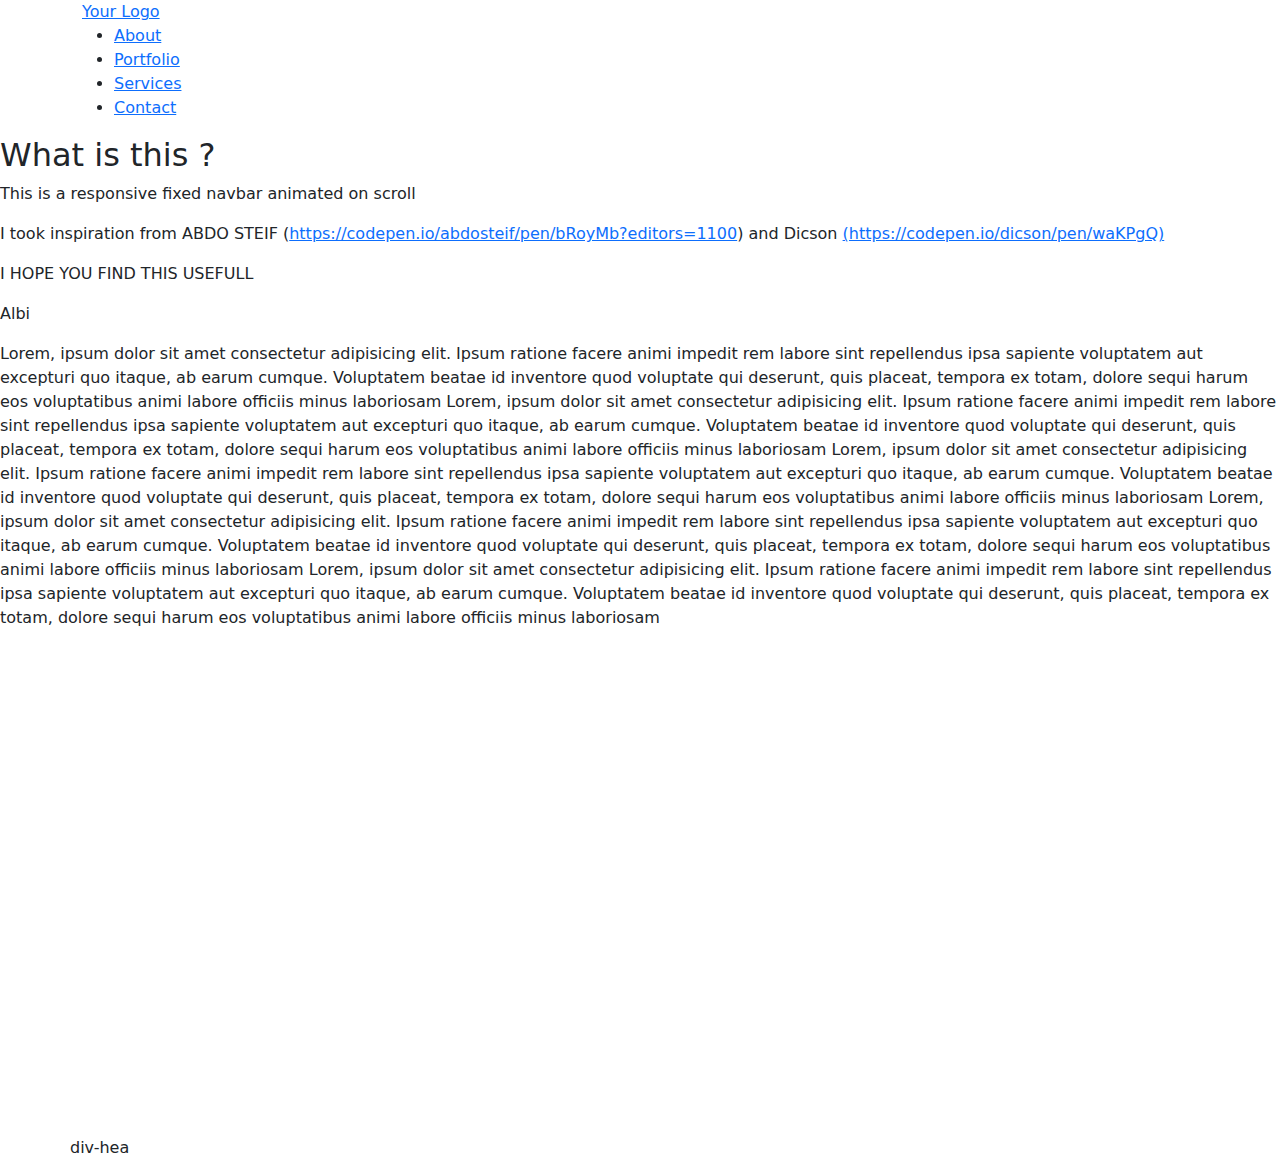
==== index.html @ fa87b795 "v0.1" ====
<!DOCTYPE html>
<html lang="pt-br">
  <head>
    <meta charset="UTF-8" />
    <meta http-equiv="X-UA-Compatible" content="IE=edge" />
    <meta name="viewport" content="width=device-width, initial-scale=1.0" />
    <link rel="stylesheet" href="assets/css/style.css" />
    <link
      rel="stylesheet"
      href="https://cdn.jsdelivr.net/npm/bootstrap@5.1.3/dist/css/bootstrap.min.css"
    />
    <title>LC Consultoria</title>
  </head>
  <body>
    <nav class="nav">
      <div class="container">
        <div class="logo">
          <a href="#">Your Logo</a>
        </div>
        <div id="mainListDiv" class="main_list">
          <ul class="navlinks">
            <li><a href="#">About</a></li>
            <li><a href="#">Portfolio</a></li>
            <li><a href="#">Services</a></li>
            <li><a href="#">Contact</a></li>
          </ul>
        </div>
        <span class="navTrigger">
          <i></i>
          <i></i>
          <i></i>
        </span>
      </div>
    </nav>

    <section class="home"></section>
    <div style="height: 1000px">
      <!-- just to make scrolling effect possible -->
      <h2 class="myH2">What is this ?</h2>
      <p class="myP">This is a responsive fixed navbar animated on scroll</p>
      <p class="myP">
        I took inspiration from ABDO STEIF (<a
          href="https://codepen.io/abdosteif/pen/bRoyMb?editors=1100"
          >https://codepen.io/abdosteif/pen/bRoyMb?editors=1100</a
        >) and Dicson
        <a href="https://codepen.io/dicson/pen/waKPgQ"
          >(https://codepen.io/dicson/pen/waKPgQ)</a
        >
      </p>
      <p class="myP">I HOPE YOU FIND THIS USEFULL</p>
      <p class="myP">Albi</p>
      <p class="myP">
        Lorem, ipsum dolor sit amet consectetur adipisicing elit. Ipsum ratione
        facere animi impedit rem labore sint repellendus ipsa sapiente
        voluptatem aut excepturi quo itaque, ab earum cumque. Voluptatem beatae
        id inventore quod voluptate qui deserunt, quis placeat, tempora ex
        totam, dolore sequi harum eos voluptatibus animi labore officiis minus
        laboriosam Lorem, ipsum dolor sit amet consectetur adipisicing elit.
        Ipsum ratione facere animi impedit rem labore sint repellendus ipsa
        sapiente voluptatem aut excepturi quo itaque, ab earum cumque.
        Voluptatem beatae id inventore quod voluptate qui deserunt, quis
        placeat, tempora ex totam, dolore sequi harum eos voluptatibus animi
        labore officiis minus laboriosam Lorem, ipsum dolor sit amet consectetur
        adipisicing elit. Ipsum ratione facere animi impedit rem labore sint
        repellendus ipsa sapiente voluptatem aut excepturi quo itaque, ab earum
        cumque. Voluptatem beatae id inventore quod voluptate qui deserunt, quis
        placeat, tempora ex totam, dolore sequi harum eos voluptatibus animi
        labore officiis minus laboriosam Lorem, ipsum dolor sit amet consectetur
        adipisicing elit. Ipsum ratione facere animi impedit rem labore sint
        repellendus ipsa sapiente voluptatem aut excepturi quo itaque, ab earum
        cumque. Voluptatem beatae id inventore quod voluptate qui deserunt, quis
        placeat, tempora ex totam, dolore sequi harum eos voluptatibus animi
        labore officiis minus laboriosam Lorem, ipsum dolor sit amet consectetur
        adipisicing elit. Ipsum ratione facere animi impedit rem labore sint
        repellendus ipsa sapiente voluptatem aut excepturi quo itaque, ab earum
        cumque. Voluptatem beatae id inventore quod voluptate qui deserunt, quis
        placeat, tempora ex totam, dolore sequi harum eos voluptatibus animi
        labore officiis minus laboriosam
      </p>
    </div>

    <section>
      <div class="container">
        <div class="row">div-hea</div>
      </div>
    </section>

    <!-- Jquery needed -->
    <script src="https://ajax.googleapis.com/ajax/libs/jquery/3.1.1/jquery.min.js"></script>
    <script
      src="https://cdnjs.cloudflare.com/ajax/libs/jquery/3.6.0/jquery.min.js"
      integrity="sha512-894YE6QWD5I59HgZOGReFYm4dnWc1Qt5NtvYSaNcOP+u1T9qYdvdihz0PPSiiqn/+/3e7Jo4EaG7TubfWGUrMQ=="
      crossorigin="anonymous"
      referrerpolicy="no-referrer"
    ></script>
    <script src="js/scripts.js"></script>

    <!-- Function used to shrink nav bar removing paddings and adding black background -->
    <script>
      $(window).scroll(function () {
        if ($(document).scrollTop() > 50) {
          $(".nav").addClass("affix");
          console.log("OK");
        } else {
          $(".nav").removeClass("affix");
        }
      });
    </script>
  </body>
  <script src="https://cdn.jsdelivr.net/npm/bootstrap@5.1.3/dist/js/bootstrap.min.js"></script>
</html>
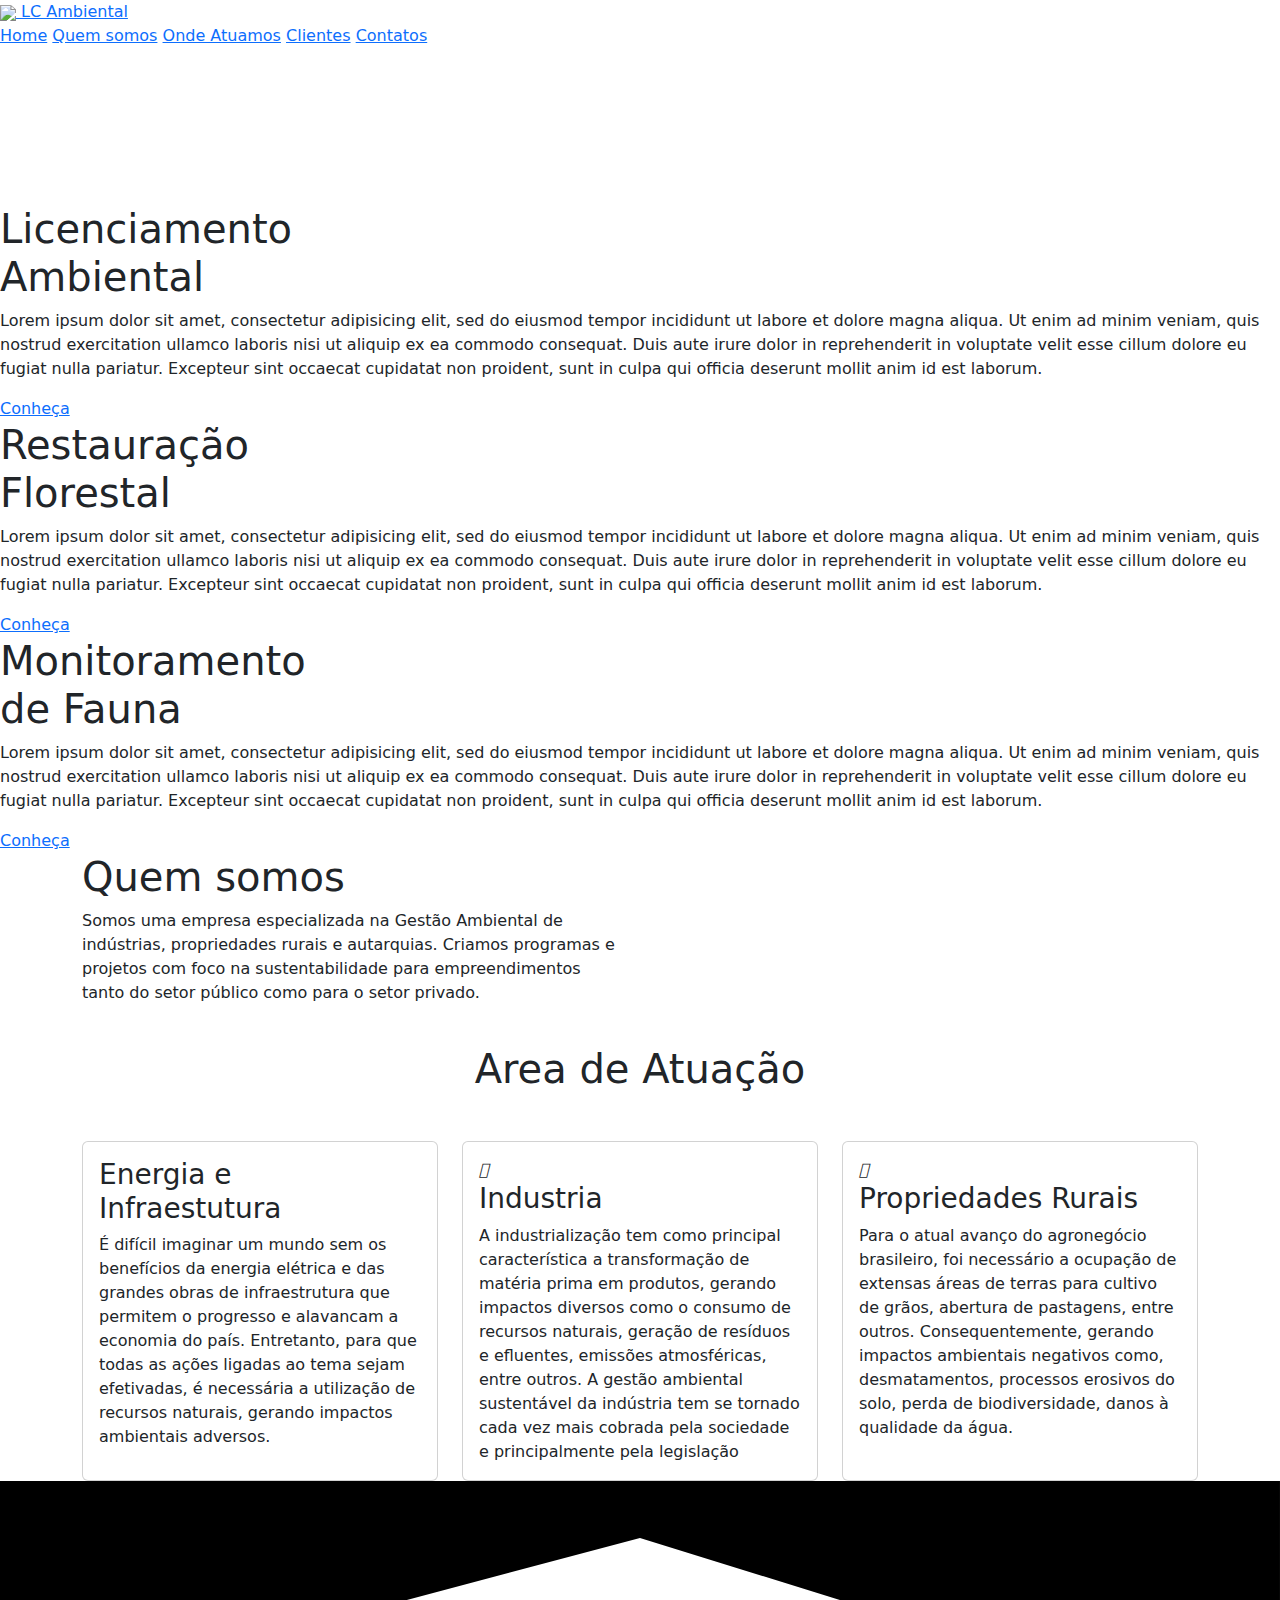
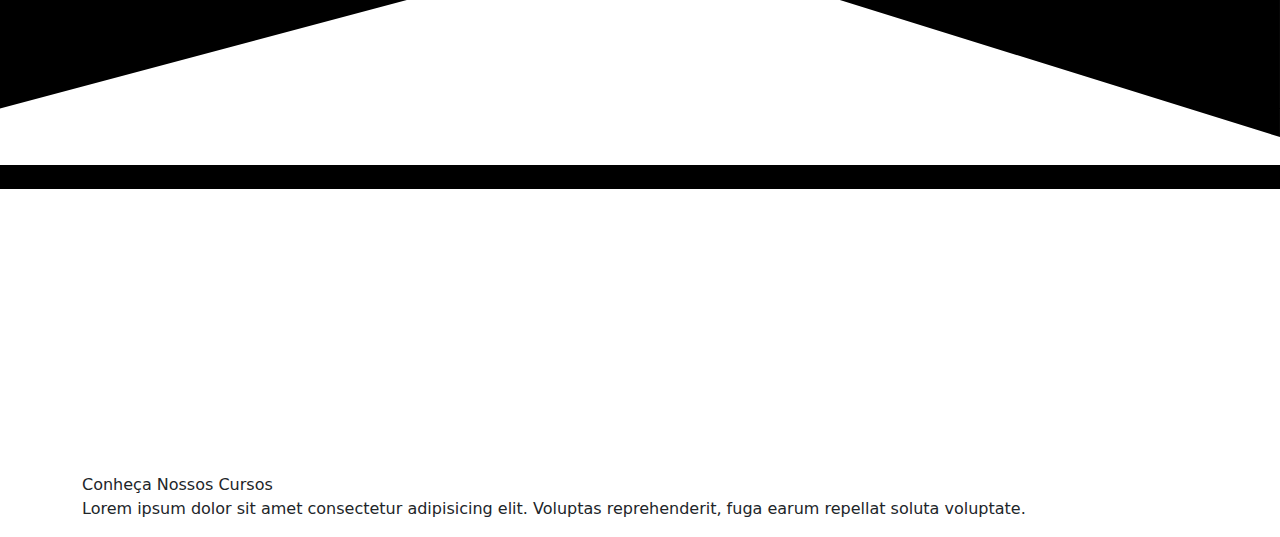
==== commit 0dbac0f7: "COMMIT FIX" ====
--- a/index.html
+++ b/index.html
@@ -1,91 +1,240 @@
 <!DOCTYPE html>
-<html lang="pt-br">
+<html lang="en" dir="ltr">
   <head>
-    <meta charset="UTF-8" />
-    <meta http-equiv="X-UA-Compatible" content="IE=edge" />
+    <meta charset="utf-8" />
     <meta name="viewport" content="width=device-width, initial-scale=1.0" />
-    <link rel="stylesheet" href="assets/css/style.css" />
+    <title>LC Ambiental</title>
+    <link rel="stylesheet" href="style.css" />
+    <link rel="icon" href="assets/img/logo.png" />
+    <link
+      rel="stylesheet"
+      href="https://cdnjs.cloudflare.com/ajax/libs/font-awesome/5.14.0/css/all.min.css"
+    />
     <link
       rel="stylesheet"
       href="https://cdn.jsdelivr.net/npm/bootstrap@5.1.3/dist/css/bootstrap.min.css"
     />
-    <title>LC Consultoria</title>
+    <link
+      rel="stylesheet"
+      href="https://cdnjs.cloudflare.com/ajax/libs/font-awesome/6.1.1/css/all.min.css"
+      integrity="sha512-KfkfwYDsLkIlwQp6LFnl8zNdLGxu9YAA1QvwINks4PhcElQSvqcyVLLD9aMhXd13uQjoXtEKNosOWaZqXgel0g=="
+      crossorigin="anonymous"
+      referrerpolicy="no-referrer"
+    />
   </head>
   <body>
-    <nav class="nav">
-      <div class="container">
-        <div class="logo">
-          <a href="#">Your Logo</a>
-        </div>
-        <div id="mainListDiv" class="main_list">
-          <ul class="navlinks">
-            <li><a href="#">About</a></li>
-            <li><a href="#">Portfolio</a></li>
-            <li><a href="#">Services</a></li>
-            <li><a href="#">Contact</a></li>
-          </ul>
-        </div>
-        <span class="navTrigger">
-          <i></i>
-          <i></i>
-          <i></i>
-        </span>
-      </div>
-    </nav>
-
-    <section class="home"></section>
-    <div style="height: 1000px">
-      <!-- just to make scrolling effect possible -->
-      <h2 class="myH2">What is this ?</h2>
-      <p class="myP">This is a responsive fixed navbar animated on scroll</p>
-      <p class="myP">
-        I took inspiration from ABDO STEIF (<a
-          href="https://codepen.io/abdosteif/pen/bRoyMb?editors=1100"
-          >https://codepen.io/abdosteif/pen/bRoyMb?editors=1100</a
-        >) and Dicson
-        <a href="https://codepen.io/dicson/pen/waKPgQ"
-          >(https://codepen.io/dicson/pen/waKPgQ)</a
+    <header>
+      <nav>
+        <a href="#" class="brand"
+          ><img
+            src="assets/img/logo2.png"
+            class="img-fluid"
+            style="width: 60px; height: auto"
+          />
+          LC Ambiental</a
         >
-      </p>
-      <p class="myP">I HOPE YOU FIND THIS USEFULL</p>
-      <p class="myP">Albi</p>
-      <p class="myP">
-        Lorem, ipsum dolor sit amet consectetur adipisicing elit. Ipsum ratione
-        facere animi impedit rem labore sint repellendus ipsa sapiente
-        voluptatem aut excepturi quo itaque, ab earum cumque. Voluptatem beatae
-        id inventore quod voluptate qui deserunt, quis placeat, tempora ex
-        totam, dolore sequi harum eos voluptatibus animi labore officiis minus
-        laboriosam Lorem, ipsum dolor sit amet consectetur adipisicing elit.
-        Ipsum ratione facere animi impedit rem labore sint repellendus ipsa
-        sapiente voluptatem aut excepturi quo itaque, ab earum cumque.
-        Voluptatem beatae id inventore quod voluptate qui deserunt, quis
-        placeat, tempora ex totam, dolore sequi harum eos voluptatibus animi
-        labore officiis minus laboriosam Lorem, ipsum dolor sit amet consectetur
-        adipisicing elit. Ipsum ratione facere animi impedit rem labore sint
-        repellendus ipsa sapiente voluptatem aut excepturi quo itaque, ab earum
-        cumque. Voluptatem beatae id inventore quod voluptate qui deserunt, quis
-        placeat, tempora ex totam, dolore sequi harum eos voluptatibus animi
-        labore officiis minus laboriosam Lorem, ipsum dolor sit amet consectetur
-        adipisicing elit. Ipsum ratione facere animi impedit rem labore sint
-        repellendus ipsa sapiente voluptatem aut excepturi quo itaque, ab earum
-        cumque. Voluptatem beatae id inventore quod voluptate qui deserunt, quis
-        placeat, tempora ex totam, dolore sequi harum eos voluptatibus animi
-        labore officiis minus laboriosam Lorem, ipsum dolor sit amet consectetur
-        adipisicing elit. Ipsum ratione facere animi impedit rem labore sint
-        repellendus ipsa sapiente voluptatem aut excepturi quo itaque, ab earum
-        cumque. Voluptatem beatae id inventore quod voluptate qui deserunt, quis
-        placeat, tempora ex totam, dolore sequi harum eos voluptatibus animi
-        labore officiis minus laboriosam
-      </p>
-    </div>
-
-    <section>
-      <div class="container">
-        <div class="row">div-hea</div>
-      </div>
-    </section>
-
-    <!-- Jquery needed -->
+        <div class="menu-btn"></div>
+        <div class="navigation">
+          <div class="navigation-items">
+            <a href="#" class="nav-links">Home</a>
+            <a href="#" class="nav-links">Quem somos</a>
+            <a href="#" class="nav-links">Onde Atuamos</a>
+            <a href="#" class="nav-links">Clientes</a>
+            <a href="#" class="nav-links">Contatos</a>
+          </div>
+        </div>
+      </nav>
+
+      <section class="home">
+        <div class="ParallaxVideo">
+          <video
+            class="video-slide active"
+            src="assets/video/video.mp4"
+            autoplay
+            muted
+            loop
+          ></video>
+          <video class="video-slide" src="2.mp4" autoplay muted loop></video>
+          <video class="video-slide" src="3.mp4" autoplay muted loop></video>
+        </div>
+
+        <div class="content active">
+          <h1>Licenciamento <br /><span>Ambiental</span></h1>
+          <p>
+            Lorem ipsum dolor sit amet, consectetur adipisicing elit, sed do
+            eiusmod tempor incididunt ut labore et dolore magna aliqua. Ut enim
+            ad minim veniam, quis nostrud exercitation ullamco laboris nisi ut
+            aliquip ex ea commodo consequat. Duis aute irure dolor in
+            reprehenderit in voluptate velit esse cillum dolore eu fugiat nulla
+            pariatur. Excepteur sint occaecat cupidatat non proident, sunt in
+            culpa qui officia deserunt mollit anim id est laborum.
+          </p>
+          <a href="#">Conheça</a>
+        </div>
+        <div class="content">
+          <h1>Restauração<br /><span>Florestal</span></h1>
+          <p>
+            Lorem ipsum dolor sit amet, consectetur adipisicing elit, sed do
+            eiusmod tempor incididunt ut labore et dolore magna aliqua. Ut enim
+            ad minim veniam, quis nostrud exercitation ullamco laboris nisi ut
+            aliquip ex ea commodo consequat. Duis aute irure dolor in
+            reprehenderit in voluptate velit esse cillum dolore eu fugiat nulla
+            pariatur. Excepteur sint occaecat cupidatat non proident, sunt in
+            culpa qui officia deserunt mollit anim id est laborum.
+          </p>
+          <a href="#">Conheça</a>
+        </div>
+        <div class="content">
+          <h1>Monitoramento <br /><span>de Fauna</span></h1>
+          <p>
+            Lorem ipsum dolor sit amet, consectetur adipisicing elit, sed do
+            eiusmod tempor incididunt ut labore et dolore magna aliqua. Ut enim
+            ad minim veniam, quis nostrud exercitation ullamco laboris nisi ut
+            aliquip ex ea commodo consequat. Duis aute irure dolor in
+            reprehenderit in voluptate velit esse cillum dolore eu fugiat nulla
+            pariatur. Excepteur sint occaecat cupidatat non proident, sunt in
+            culpa qui officia deserunt mollit anim id est laborum.
+          </p>
+          <a href="#">Conheça</a>
+        </div>
+
+        <div class="slider-navigation">
+          <div class="nav-btn active"></div>
+          <div class="nav-btn"></div>
+          <div class="nav-btn"></div>
+        </div>
+      </section>
+    </header>
+
+    <main class="padding">
+      <section>
+        <div class="container">
+          <div class="row">
+            <div class="col-md-6">
+              <div class="enfeite"></div>
+              <h1 class="title title-sm">Quem somos</h1>
+              <p class="paragraph-sm">
+                Somos uma empresa especializada na Gestão Ambiental de
+                indústrias, propriedades rurais e autarquias. Criamos programas
+                e projetos com foco na sustentabilidade para empreendimentos
+                tanto do setor público como para o setor privado.
+              </p>
+            </div>
+            <div class="col-md-6">
+              <img src="assets/img/natureza.png" class="img-fluid" alt="" />
+            </div>
+          </div>
+        </div>
+      </section>
+      <img src="assets/img/fundo3.png" class="imagem" alt="" />
+      <img src="assets/img/folhas_02.png" class="folhas02 move_folhas" alt="" />
+
+      <section>
+        <div class="container">
+          <div class="row">
+            <div class="col-md-12">
+              <h1 class="mb-5 title" align="center">Area de Atuação</h1>
+            </div>
+            <div class="col-md-4">
+              <div class="card h-100">
+                <div class="card-body">
+                  <i class="icon fa-solid fa-mountain-city py-2 pb-4"></i>
+                  <h3 class="card-title">Energia e Infraestutura</h3>
+                  <p class="card-text paragraph">
+                    É difícil imaginar um mundo sem os benefícios da energia
+                    elétrica e das grandes obras de infraestrutura que permitem
+                    o progresso e alavancam a economia do país. Entretanto, para
+                    que todas as ações ligadas ao tema sejam efetivadas, é
+                    necessária a utilização de recursos naturais, gerando
+                    impactos ambientais adversos.
+                  </p>
+                </div>
+              </div>
+            </div>
+
+            <div class="col-md-4">
+              <div class="card h-100">
+                <div class="card-body">
+                  <i class="fa-brands fa-pagelines icon py-2 pb-4"></i>
+                  <h3 class="card-title">Industria</h3>
+                  <p class="card-text paragraph">
+                    A industrialização tem como principal característica a
+                    transformação de matéria prima em produtos, gerando impactos
+                    diversos como o consumo de recursos naturais, geração de
+                    resíduos e efluentes, emissões atmosféricas, entre outros. A
+                    gestão ambiental sustentável da indústria tem se tornado
+                    cada vez mais cobrada pela sociedade e principalmente pela
+                    legislação
+                  </p>
+                </div>
+              </div>
+            </div>
+            <div class="col-md-4">
+              <div class="card h-100">
+                <div class="card-body">
+                  <i class="fa-solid fa-tree icon py-2 pb-4"></i>
+                  <h3 class="card-title">Propriedades Rurais</h3>
+                  <p class="card-text paragraph">
+                    Para o atual avanço do agronegócio brasileiro, foi
+                    necessário a ocupação de extensas áreas de terras para
+                    cultivo de grãos, abertura de pastagens, entre outros.
+                    Consequentemente, gerando impactos ambientais negativos
+                    como, desmatamentos, processos erosivos do solo, perda de
+                    biodiversidade, danos à qualidade da água.
+                  </p>
+                </div>
+              </div>
+            </div>
+          </div>
+        </div>
+      </section>
+      <svg xmlns="http://www.w3.org/2000/svg" viewBox="0 0 1440 320">
+        <path
+          fill="ff"
+          x
+          fill-opacity="1"
+          d="M0,256L720,64L1440,288L1440,0L720,0L0,0Z"
+        ></path>
+      </svg>
+      <section style="background-color: black">
+        <div class="container">
+          <div class="row">
+            <div class="col-md-6">
+              <div align="center">
+                <img
+                  src="assets/img/losango.png"
+                  alt=""
+                  class="img-fluid"
+                  style="width: 30em; height: auto"
+                />
+              </div>
+            </div>
+          </div>
+        </div>
+      </section>
+
+      <svg xmlns="http://www.w3.org/2000/svg" viewBox="0 0 1440 320">
+        <path
+          fill="transparent"
+          fill-opacity="1"
+          d="M0,96L120,122.7C240,149,480,203,720,208C960,213,1200,171,1320,149.3L1440,128L1440,320L1320,320C1200,320,960,320,720,320C480,320,240,320,120,320L0,320Z"
+        ></path>
+      </svg>
+      <section>
+        <div class="container">
+          <div class="row">
+            <div class="col-md-12">Conheça Nossos Cursos</div>
+          </div>
+          <div class="col-md-12">
+            <p class="paragraph">
+              Lorem ipsum dolor sit amet consectetur adipisicing elit. Voluptas
+              reprehenderit, fuga earum repellat soluta voluptate.
+            </p>
+          </div>
+        </div>
+      </section>
+    </main>
+
     <script src="https://ajax.googleapis.com/ajax/libs/jquery/3.1.1/jquery.min.js"></script>
     <script
       src="https://cdnjs.cloudflare.com/ajax/libs/jquery/3.6.0/jquery.min.js"
@@ -93,19 +242,72 @@
       crossorigin="anonymous"
       referrerpolicy="no-referrer"
     ></script>
-    <script src="js/scripts.js"></script>
-
-    <!-- Function used to shrink nav bar removing paddings and adding black background -->
-    <script>
+    <script type="text/javascript">
+      //Javacript for responsive navigation menu
+      const menuBtn = document.querySelector(".menu-btn");
+      const navigation = document.querySelector(".navigation");
+
+      menuBtn.addEventListener("click", () => {
+        menuBtn.classList.toggle("active");
+        navigation.classList.toggle("active");
+      });
+
+      //Javacript for video slider navigation
+      const btns = document.querySelectorAll(".nav-btn");
+      const slides = document.querySelectorAll(".video-slide");
+      const contents = document.querySelectorAll(".content");
+
+      var sliderNav = function (manual) {
+        btns.forEach((btn) => {
+          btn.classList.remove("active");
+        });
+
+        slides.forEach((slide) => {
+          slide.classList.remove("active");
+        });
+
+        contents.forEach((content) => {
+          content.classList.remove("active");
+        });
+
+        btns[manual].classList.add("active");
+        slides[manual].classList.add("active");
+        contents[manual].classList.add("active");
+      };
+
+      btns.forEach((btn, i) => {
+        btn.addEventListener("click", () => {
+          sliderNav(i);
+        });
+      });
+
+      $(window).mousemove(function (e) {
+        var change;
+        var xpos = e.clientX;
+        var ypos = e.clientY;
+        var left = change * 20;
+        var xpos = xpos * 2;
+        ypos = ypos * 2;
+        $(".folhas02").css("top", 820 + ypos / 90 + "px");
+        $(".folhas02").css("right", 0 + xpos / 90 + "px");
+      });
+
       $(window).scroll(function () {
-        if ($(document).scrollTop() > 50) {
-          $(".nav").addClass("affix");
-          console.log("OK");
+        if ($(window).scrollTop() >= 800) {
+          $(".brand").css("color", "#1f6a25");
+          $("nav").addClass("navbar-default");
+          $(".nav-links").each(function () {
+            $(this).css("color", "black");
+          });
+          $("nav").addClass("navbar-links-black");
         } else {
-          $(".nav").removeClass("affix");
+          $(".brand").css("color", "white");
+          $("nav").removeClass("navbar-default");
+          $(".nav-links").each(function () {
+            $(this).css("color", "white");
+          });
         }
       });
     </script>
   </body>
-  <script src="https://cdn.jsdelivr.net/npm/bootstrap@5.1.3/dist/js/bootstrap.min.js"></script>
 </html>
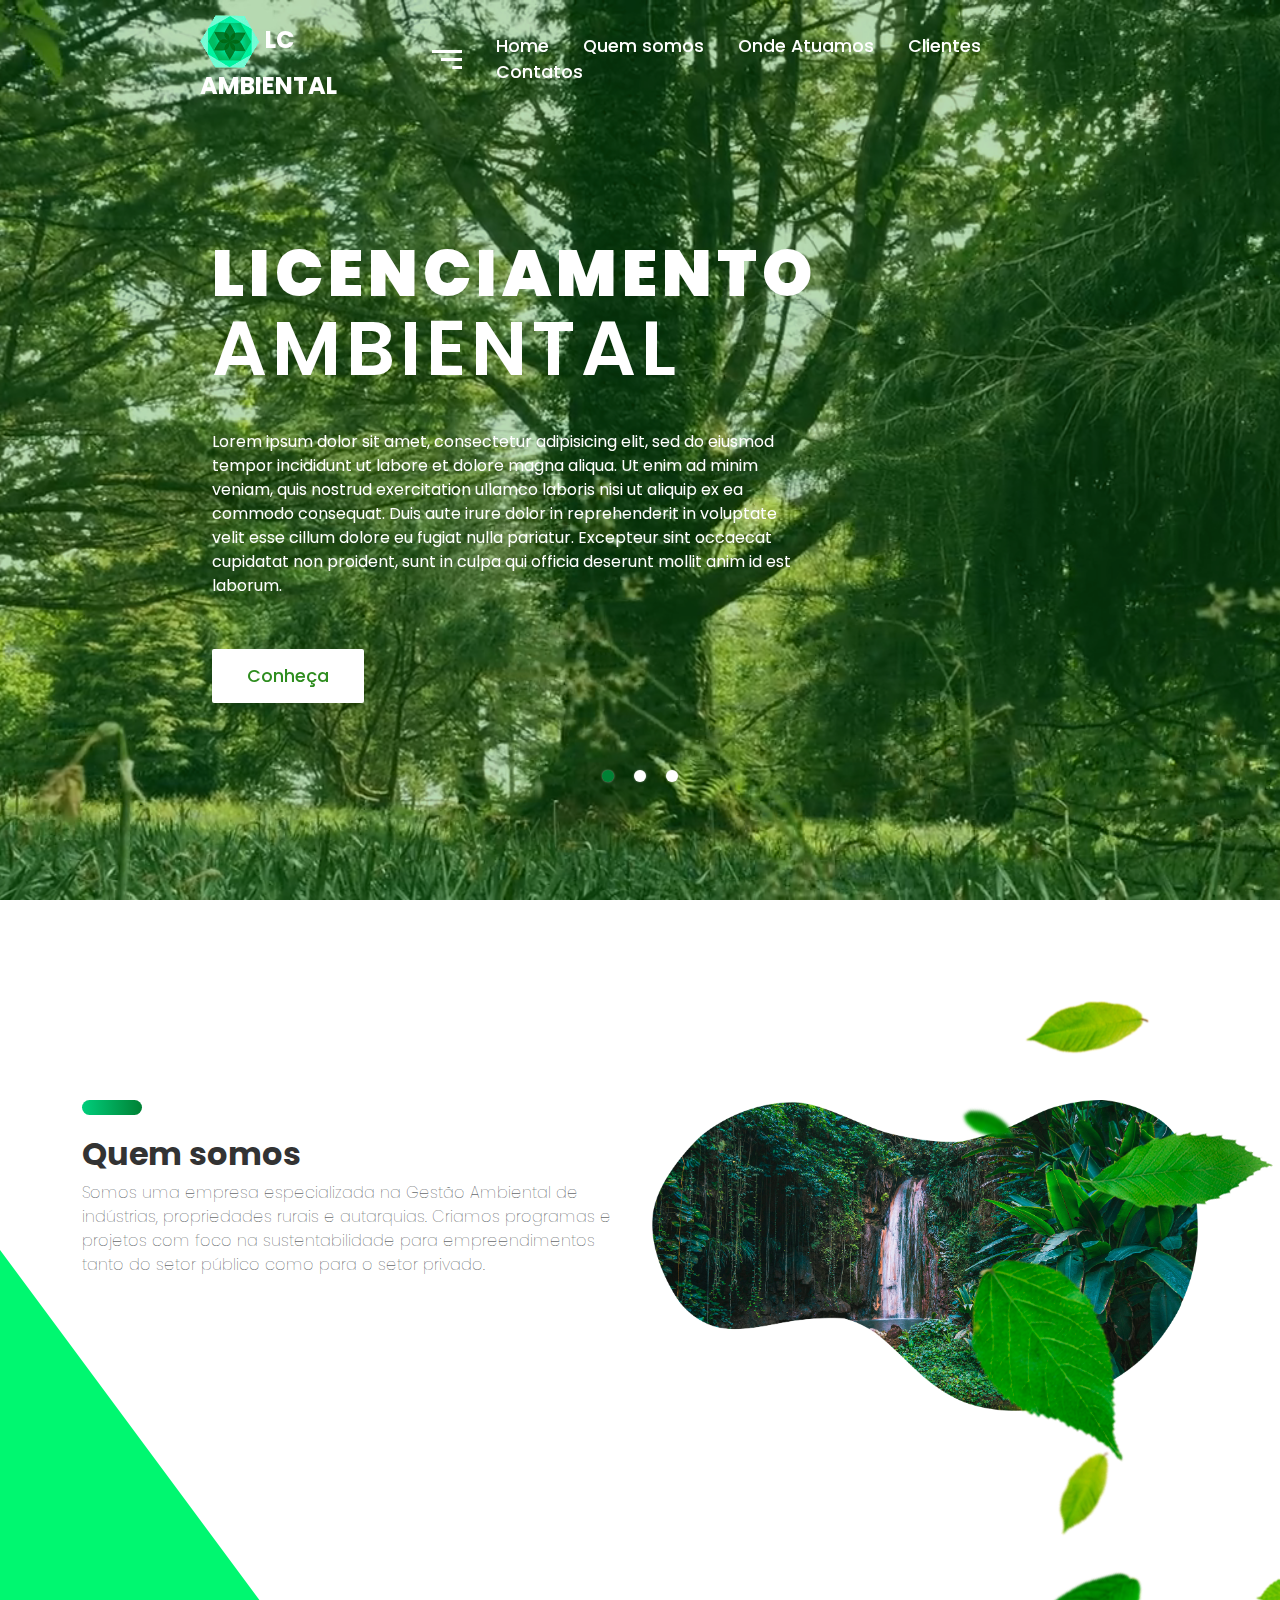
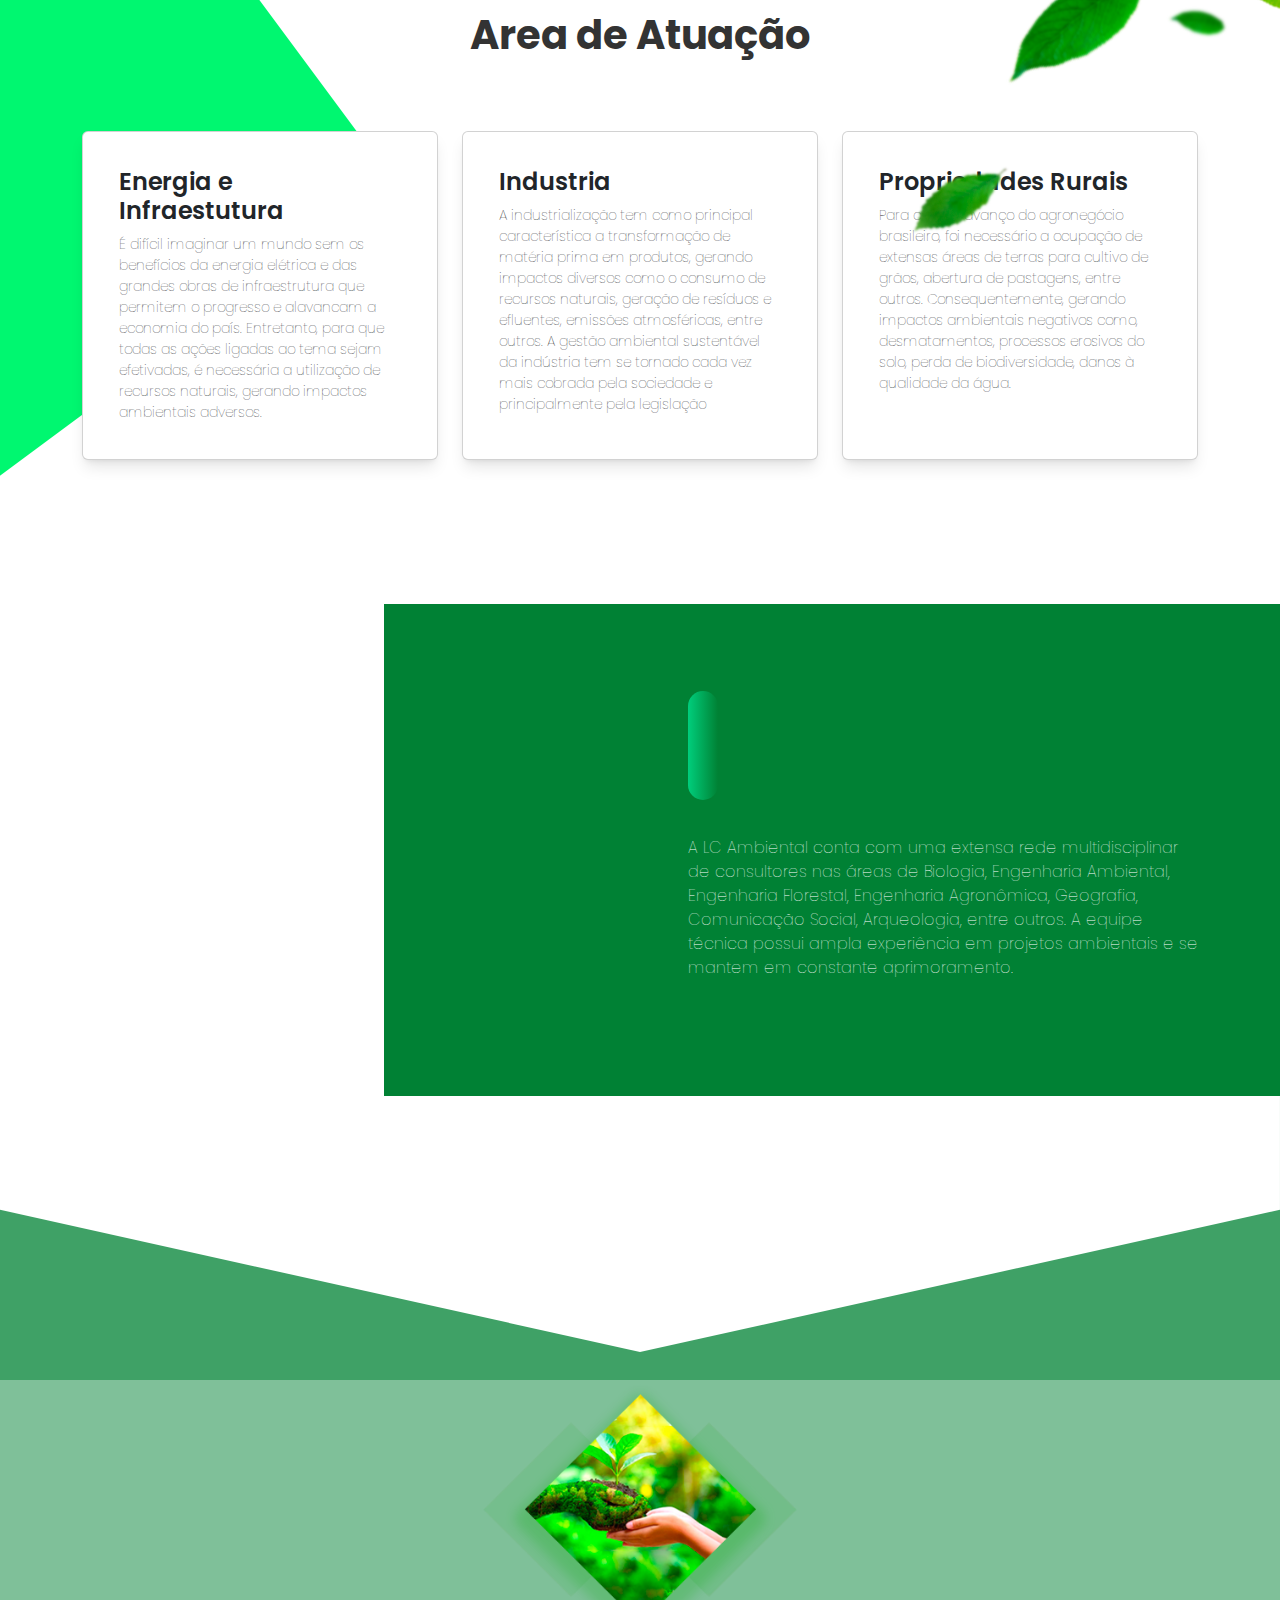
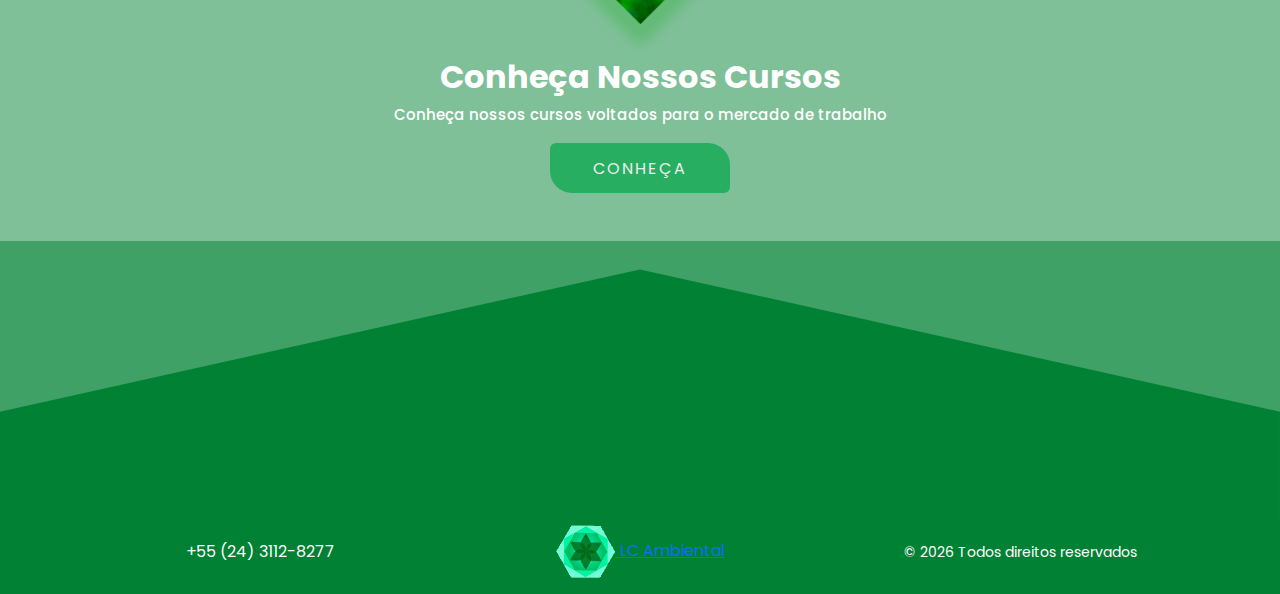
==== commit 9ac84094: "ajustes carousel, main, nav" ====
--- a/index.html
+++ b/index.html
@@ -6,10 +6,7 @@
     <title>LC Ambiental</title>
     <link rel="stylesheet" href="style.css" />
     <link rel="icon" href="assets/img/logo.png" />
-    <link
-      rel="stylesheet"
-      href="https://cdnjs.cloudflare.com/ajax/libs/font-awesome/5.14.0/css/all.min.css"
-    />
+    <link rel="stylesheet" href="assets/css/ionicons.min.css" />
     <link
       rel="stylesheet"
       href="https://cdn.jsdelivr.net/npm/bootstrap@5.1.3/dist/css/bootstrap.min.css"
@@ -21,6 +18,15 @@
       crossorigin="anonymous"
       referrerpolicy="no-referrer"
     />
+    <link
+      rel="stylesheet"
+      href="https://cdnjs.cloudflare.com/ajax/libs/OwlCarousel2/2.3.4/assets/owl.carousel.min.css"
+      integrity="sha512-tS3S5qG0BlhnQROyJXvNjeEM4UpMXHrQfTGmbQ1gKmelCxlSEBUaxhRBj/EFTzpbP4RVSrpEikbmdJobCvhE3g=="
+      crossorigin="anonymous"
+      referrerpolicy="no-referrer"
+    />
+    <link rel="stylesheet" href="assets/css/owl.carousel.min.css" />
+    <link rel="stylesheet" href="assets/css/owl.theme.default.min.css" />
   </head>
   <body>
     <header>
@@ -36,78 +42,93 @@
         <div class="menu-btn"></div>
         <div class="navigation">
           <div class="navigation-items">
-            <a href="#" class="nav-links">Home</a>
-            <a href="#" class="nav-links">Quem somos</a>
-            <a href="#" class="nav-links">Onde Atuamos</a>
-            <a href="#" class="nav-links">Clientes</a>
-            <a href="#" class="nav-links">Contatos</a>
+            <a href="#home" class="nav-links">Home</a>
+            <a href="#quem-somos" class="nav-links">Quem somos</a>
+            <a href="#onde-atuamos" class="nav-links">Onde Atuamos</a>
+            <a href="#clientes" class="nav-links">Clientes</a>
+            <a href="#contato" class="nav-links">Contatos</a>
           </div>
         </div>
       </nav>
 
-      <section class="home">
-        <div class="ParallaxVideo">
-          <video
-            class="video-slide active"
-            src="assets/video/video.mp4"
-            autoplay
-            muted
-            loop
-          ></video>
-          <video class="video-slide" src="2.mp4" autoplay muted loop></video>
-          <video class="video-slide" src="3.mp4" autoplay muted loop></video>
-        </div>
-
-        <div class="content active">
-          <h1>Licenciamento <br /><span>Ambiental</span></h1>
-          <p>
-            Lorem ipsum dolor sit amet, consectetur adipisicing elit, sed do
-            eiusmod tempor incididunt ut labore et dolore magna aliqua. Ut enim
-            ad minim veniam, quis nostrud exercitation ullamco laboris nisi ut
-            aliquip ex ea commodo consequat. Duis aute irure dolor in
-            reprehenderit in voluptate velit esse cillum dolore eu fugiat nulla
-            pariatur. Excepteur sint occaecat cupidatat non proident, sunt in
-            culpa qui officia deserunt mollit anim id est laborum.
-          </p>
-          <a href="#">Conheça</a>
-        </div>
-        <div class="content">
-          <h1>Restauração<br /><span>Florestal</span></h1>
-          <p>
-            Lorem ipsum dolor sit amet, consectetur adipisicing elit, sed do
-            eiusmod tempor incididunt ut labore et dolore magna aliqua. Ut enim
-            ad minim veniam, quis nostrud exercitation ullamco laboris nisi ut
-            aliquip ex ea commodo consequat. Duis aute irure dolor in
-            reprehenderit in voluptate velit esse cillum dolore eu fugiat nulla
-            pariatur. Excepteur sint occaecat cupidatat non proident, sunt in
-            culpa qui officia deserunt mollit anim id est laborum.
-          </p>
-          <a href="#">Conheça</a>
-        </div>
-        <div class="content">
-          <h1>Monitoramento <br /><span>de Fauna</span></h1>
-          <p>
-            Lorem ipsum dolor sit amet, consectetur adipisicing elit, sed do
-            eiusmod tempor incididunt ut labore et dolore magna aliqua. Ut enim
-            ad minim veniam, quis nostrud exercitation ullamco laboris nisi ut
-            aliquip ex ea commodo consequat. Duis aute irure dolor in
-            reprehenderit in voluptate velit esse cillum dolore eu fugiat nulla
-            pariatur. Excepteur sint occaecat cupidatat non proident, sunt in
-            culpa qui officia deserunt mollit anim id est laborum.
-          </p>
-          <a href="#">Conheça</a>
-        </div>
-
-        <div class="slider-navigation">
-          <div class="nav-btn active"></div>
-          <div class="nav-btn"></div>
-          <div class="nav-btn"></div>
+      <section class="home" id="home">
+        <div class="container">
+          <div class="row">
+            <div class="ParallaxVideo">
+              <video
+                class="video-slide active"
+                src="assets/video/video.mp4"
+                autoplay
+                muted
+                loop
+              ></video>
+              <video
+                class="video-slide"
+                src="assets/video/video2.mp4"
+                autoplay
+                muted
+                loop
+              ></video>
+              <video
+                class="video-slide"
+                src="assets//video/video3.mp4"
+                autoplay
+                muted
+                loop
+              ></video>
+            </div>
+
+            <div class="content active">
+              <h1>Licenciamento <br /><span>Ambiental</span></h1>
+              <p>
+                Lorem ipsum dolor sit amet, consectetur adipisicing elit, sed do
+                eiusmod tempor incididunt ut labore et dolore magna aliqua. Ut
+                enim ad minim veniam, quis nostrud exercitation ullamco laboris
+                nisi ut aliquip ex ea commodo consequat. Duis aute irure dolor
+                in reprehenderit in voluptate velit esse cillum dolore eu fugiat
+                nulla pariatur. Excepteur sint occaecat cupidatat non proident,
+                sunt in culpa qui officia deserunt mollit anim id est laborum.
+              </p>
+              <a href="#">Conheça</a>
+            </div>
+            <div class="content">
+              <h1>Restauração<br /><span>Florestal</span></h1>
+              <p>
+                Lorem ipsum dolor sit amet, consectetur adipisicing elit, sed do
+                eiusmod tempor incididunt ut labore et dolore magna aliqua. Ut
+                enim ad minim veniam, quis nostrud exercitation ullamco laboris
+                nisi ut aliquip ex ea commodo consequat. Duis aute irure dolor
+                in reprehenderit in voluptate velit esse cillum dolore eu fugiat
+                nulla pariatur. Excepteur sint occaecat cupidatat non proident,
+                sunt in culpa qui officia deserunt mollit anim id est laborum.
+              </p>
+              <a href="#">Conheça</a>
+            </div>
+            <div class="content">
+              <h1>Monitoramento <br /><span>de Fauna</span></h1>
+              <p>
+                Lorem ipsum dolor sit amet, consectetur adipisicing elit, sed do
+                eiusmod tempor incididunt ut labore et dolore magna aliqua. Ut
+                enim ad minim veniam, quis nostrud exercitation ullamco laboris
+                nisi ut aliquip ex ea commodo consequat. Duis aute irure dolor
+                in reprehenderit in voluptate velit esse cillum dolore eu fugiat
+                nulla pariatur. Excepteur sint occaecat cupidatat non proident,
+                sunt in culpa qui officia deserunt mollit anim id est laborum.
+              </p>
+              <a href="#">Conheça</a>
+            </div>
+          </div>
+          <div class="slider-navigation">
+            <div class="nav-btn active"></div>
+            <div class="nav-btn"></div>
+            <div class="nav-btn"></div>
+          </div>
         </div>
       </section>
     </header>
 
-    <main class="padding">
-      <section>
+    <main>
+      <section class="padding" id="quem-somos">
         <div class="container">
           <div class="row">
             <div class="col-md-6">
@@ -129,13 +150,13 @@
       <img src="assets/img/fundo3.png" class="imagem" alt="" />
       <img src="assets/img/folhas_02.png" class="folhas02 move_folhas" alt="" />
 
-      <section>
+      <section class="padding pb-5 mb-5" id="onde-atuamos">
         <div class="container">
           <div class="row">
             <div class="col-md-12">
               <h1 class="mb-5 title" align="center">Area de Atuação</h1>
             </div>
-            <div class="col-md-4">
+            <div class="col-md-4 mt-4">
               <div class="card h-100">
                 <div class="card-body">
                   <i class="icon fa-solid fa-mountain-city py-2 pb-4"></i>
@@ -152,7 +173,7 @@
               </div>
             </div>
 
-            <div class="col-md-4">
+            <div class="col-md-4 mt-4">
               <div class="card h-100">
                 <div class="card-body">
                   <i class="fa-brands fa-pagelines icon py-2 pb-4"></i>
@@ -169,7 +190,7 @@
                 </div>
               </div>
             </div>
-            <div class="col-md-4">
+            <div class="col-md-4 mt-4">
               <div class="card h-100">
                 <div class="card-body">
                   <i class="fa-solid fa-tree icon py-2 pb-4"></i>
@@ -188,60 +209,178 @@
           </div>
         </div>
       </section>
-      <svg xmlns="http://www.w3.org/2000/svg" viewBox="0 0 1440 320">
-        <path
-          fill="ff"
-          x
-          fill-opacity="1"
-          d="M0,256L720,64L1440,288L1440,0L720,0L0,0Z"
-        ></path>
-      </svg>
-      <section style="background-color: black">
+
+      <img src="assets/img/folhas_01.png" class="folhas01" />
+
+      <section class="section appointment mt-5 sc-bg-right" id="sobre">
+        <div class="container">
+          <div class="row align-items-center">
+            <div class="col-lg-6 col-md-12 mb-xs-3">
+              <div class="checkup-img pl-lg-0">
+                <img
+                  src="assets/img/image.webp"
+                  class="bx-shadow"
+                  style="width: 100%"
+                  alt=""
+                />
+              </div>
+            </div>
+            <div class="col-lg-6 col-md-12 ps-lg-5">
+              <div
+                class="sc-title-two sc-title-two-white appoint-info sc-border-left mb-5 w-100"
+              >
+                <i class="fa-solid fa-tree"></i>
+              </div>
+              <div class="appoint-detail">
+                <p class="paragraph-sm" style="color: white">
+                  A LC Ambiental conta com uma extensa rede multidisciplinar de
+                  consultores nas áreas de Biologia, Engenharia Ambiental,
+                  Engenharia Florestal, Engenharia Agronômica, Geografia,
+                  Comunicação Social, Arqueologia, entre outros. A equipe
+                  técnica possui ampla experiência em projetos ambientais e se
+                  mantem em constante aprimoramento.
+                </p>
+              </div>
+            </div>
+          </div>
+        </div>
+      </section>
+
+      <!-- CLIENTES CAROUSEL -->
+      <section>
+        <div class="container">
+          <div
+            class="owl-carousel brands-carousel"
+            style="margin-top: 200px; marg in-bottom: auto"
+          >
+            <img class="img-fluid" src="assets/img/jbs.jpg" alt="" />
+            <img class="img-fluid" src="assets/img/ciclus.jpg" alt="" />
+            <img class="img-fluid" src="assets/img/prefeituravr.jpg" alt="" />
+            <img class="img-fluid" src="assets/img/bobjpg.jpg" alt="" />
+            <img class="img-fluid" src="assets/img/solvijpg.jpg" alt="" />
+            <img class="img-fluid" src="assets/img/jrojpg.jpg" alt="" />
+            <img class="img-fluid" src="assets/img/santacruzjpg.jpg" alt="" />
+            <img class="img-fluid" src="assets/img/servioestejpg.jpg" alt="" />
+            <img class="img-fluid" src="assets/img/lauerjpg.jpg" alt="" />
+            <img class="img-fluid" src="assets/img/vital.jpg" alt="" />
+            <img class="img-fluid" src="assets/img/gestaojpg.jpg" alt="" />
+            <img class="img-fluid" src="assets/img/vigorjpg.jpg" alt="" />
+            <img class="img-fluid" src="assets/img/foxjpg.jpg" alt="" />
+            <img class="img-fluid" src="assets/img/csnjpg.jpg" alt="" />
+            <img class="img-fluid" src="assets/img/stocojpg.jpg" alt="" />
+          </div>
+        </div>
+      </section>
+      <!-- FIM CLIENTES CAROUSEL -->
+
+      <!-- DIVISORIA -->
+      <section class="parallax">
+        <div class="parallax">
+          <svg xmlns="http://www.w3.org/2000/svg" viewBox="0 0 1440 320">
+            <path
+              fill="white"
+              fill-opacity="1"
+              d="M0,128L720,288L1440,128L1440,0L720,0L0,0Z"
+            ></path>
+          </svg>
+        </div>
+
+        <!-- FIM DIVISORIA -->
+
+        <!-- <div class="parallax">
+        <svg xmlns="http://www.w3.org/2000/svg" viewBox="0 0 1440 320">
+          <path
+            fill="white"
+            fill-opacity="1"
+            d="M0,128L720,288L1440,128L1440,0L720,0L0,0Z"
+          ></path>
+        </svg>
+      </div> -->
+
+        <!-- PARALLAX -->
         <div class="container">
           <div class="row">
-            <div class="col-md-6">
+            <div class="col-md-12">
               <div align="center">
                 <img
                   src="assets/img/losango.png"
                   alt=""
                   class="img-fluid"
-                  style="width: 30em; height: auto"
+                  style="width: 20em; height: auto"
                 />
-              </div>
-            </div>
-          </div>
-        </div>
-      </section>
-
-      <svg xmlns="http://www.w3.org/2000/svg" viewBox="0 0 1440 320">
-        <path
-          fill="transparent"
-          fill-opacity="1"
-          d="M0,96L120,122.7C240,149,480,203,720,208C960,213,1200,171,1320,149.3L1440,128L1440,320L1320,320C1200,320,960,320,720,320C480,320,240,320,120,320L0,320Z"
-        ></path>
-      </svg>
-      <section>
-        <div class="container">
-          <div class="row">
-            <div class="col-md-12">Conheça Nossos Cursos</div>
-          </div>
-          <div class="col-md-12">
-            <p class="paragraph">
-              Lorem ipsum dolor sit amet consectetur adipisicing elit. Voluptas
-              reprehenderit, fuga earum repellat soluta voluptate.
-            </p>
-          </div>
+                <h1 class="parallax-title">Conheça Nossos Cursos</h1>
+                <p class="parallax-paragraph">
+                  Conheça nossos cursos voltados para o mercado de trabalho
+                </p>
+                <div class="test arvore">conheça</div>
+              </div>
+            </div>
+          </div>
+        </div>
+        <!-- FIM PARALLAX -->
+
+        <!-- DIVISORIA -->
+
+        <div class="parallax mt-5">
+          <svg
+            xmlns="http://www.w3.org/2000/svg"
+            viewBox="0 0 1440 320"
+            style="transform: rotate(180deg)"
+          >
+            <path
+              fill="#008134"
+              fill-opacity="1"
+              d="M0,128L720,288L1440,128L1440,0L720,0L0,0Z"
+            ></path>
+          </svg>
         </div>
       </section>
     </main>
 
+    <!-- FIM DIVISORIA -->
+
+    <!-- FOOTER -->
+    <footer style="background-color: #008134">
+      <div class="container pb-3">
+        <div class="row align-items-center text-center">
+          <div class="col-lg-4 order-2 order-lg-1 mb-4 mb-lg-0">
+            <a href="#" style="color: white; text-decoration: none"
+              ><i class="fa-solid fa-phone icon-footer"></i> +55 (24)
+              3112-8277</a
+            >
+          </div>
+
+          <div class="col-lg-4 text-lg-center order-1 order-lg-2 mb-4 mb-lg-0">
+            <a href="#" class="brand2"
+              ><img
+                src="assets/img/logo2.png"
+                class="img-fluid"
+                style="width: 60px; height: auto"
+              />
+              LC Ambiental</a
+            >
+          </div>
+
+          <div class="col-lg-4 text-lg-right order-3 order-lg-3">
+            <p class="m-0">
+              <small style="color: white"
+                >&copy;
+                <script>
+                  document.write(new Date().getFullYear());
+                </script>
+                Todos direitos reservados</small
+              >
+            </p>
+          </div>
+        </div>
+      </div>
+    </footer>
+    <!-- FIM FOOTER -->
+
     <script src="https://ajax.googleapis.com/ajax/libs/jquery/3.1.1/jquery.min.js"></script>
-    <script
-      src="https://cdnjs.cloudflare.com/ajax/libs/jquery/3.6.0/jquery.min.js"
-      integrity="sha512-894YE6QWD5I59HgZOGReFYm4dnWc1Qt5NtvYSaNcOP+u1T9qYdvdihz0PPSiiqn/+/3e7Jo4EaG7TubfWGUrMQ=="
-      crossorigin="anonymous"
-      referrerpolicy="no-referrer"
-    ></script>
+    <script src="assets/js/plugin.js"></script>
+
+    <script src="assets/js/main.js"></script>
     <script type="text/javascript">
       //Javacript for responsive navigation menu
       const menuBtn = document.querySelector(".menu-btn");
@@ -288,8 +427,10 @@
         var left = change * 20;
         var xpos = xpos * 2;
         ypos = ypos * 2;
-        $(".folhas02").css("top", 820 + ypos / 90 + "px");
-        $(".folhas02").css("right", 0 + xpos / 90 + "px");
+        $(".folhas02").css("top", 1000 + ypos / 90 + "px");
+        $(".folhas02").css("right", -120 + xpos / 90 + "px");
+        $(".folhas01").css("left", -400 + xpos / 90 + "px");
+        $(".folhas01").css("top", 2200 + ypos / 90 + "px");
       });
 
       $(window).scroll(function () {
@@ -309,5 +450,71 @@
         }
       });
     </script>
+    <script src="assets/js/owl.carousel.min.js"></script>
+    <script>
+      var owl = $(".brands-carousel");
+      owl.owlCarousel({
+        items: 14,
+        loop: true,
+        autoplay: true,
+        navBy: 1,
+        nav: false,
+        autoplayTimeout: 1000,
+        autoplayHoverPause: false,
+        smartSpeed: 2000,
+        responsive: {
+          2000: {
+            items: 1,
+          },
+          2000: {
+            items: 2,
+          },
+          2000: {
+            items: 3,
+          },
+          2000: {
+            items: 4,
+          },
+          2000: {
+            items: 5,
+          },
+          2000: {
+            items: 6,
+          },
+          2000: {
+            items: 7,
+          },
+          2000: {
+            items: 8,
+          },
+          2000: {
+            items: 9,
+          },
+          2000: {
+            items: 10,
+          },
+          2000: {
+            items: 11,
+          },
+          2000: {
+            items: 12,
+          },
+          2000: {
+            items: 13,
+          },
+          2000: {
+            items: 14,
+          },
+        },
+      });
+    </script>
+
+    <script>
+      $(document).ready(function () {
+        $('a[href^="#"]').on("click", function (e) {
+          e.preventDefault();
+        });
+      });
+    </script>
   </body>
 </html>
--- a/style.css
+++ b/style.css
@@ -0,0 +1,723 @@
+@import url("https://fonts.googleapis.com/css2?family=Poppins:wght@200;300;400;500;600;700;800;900&display=swap");
+
+* {
+  margin: 0;
+  padding: 0;
+  box-sizing: border-box;
+  font-family: "Poppins", sans-serif;
+}
+
+html,
+body {
+  overflow-x: hidden;
+}
+
+nav {
+  z-index: 999;
+  position: absolute;
+  top: 0;
+  left: 0;
+  width: 100%;
+  display: flex;
+  justify-content: space-between;
+  align-items: center;
+  padding: 15px 200px;
+  transition: 0.5s ease;
+}
+
+.brand {
+  font-size: 1.5em;
+  font-weight: 700;
+  text-transform: uppercase;
+  text-decoration: none;
+  color: #fff;
+}
+
+.nav {
+  position: fixed;
+}
+
+nav .navigation {
+  position: relative;
+}
+
+.nav-links {
+  position: relative;
+  font-size: 1.1em;
+  font-weight: 500;
+  text-decoration: none;
+  margin-left: 30px;
+  transition: 0.3s ease;
+  color: white;
+}
+
+nav .navigation .navigation-items a:before {
+  content: "";
+  position: absolute;
+  background: #fff;
+  width: 0;
+  height: 3px;
+  bottom: 0;
+  left: 0;
+  transition: 0.3s ease;
+}
+
+nav .navigation .navigation-items a:hover:before {
+  width: 100%;
+}
+
+.home {
+  position: relative;
+  width: 100%;
+  min-height: 100vh;
+  display: flex;
+  justify-content: center;
+  flex-direction: column;
+  padding: 100px 200px;
+  height: 100%;
+
+  /* Create the parallax scrolling effect */
+  background-attachment: fixed;
+  background-position: center;
+  background-repeat: no-repeat;
+  background-size: cover;
+}
+
+.home:before {
+  z-index: 777;
+  content: "";
+  position: absolute;
+  background: rgba(17, 134, 1, 0.3);
+  width: 100%;
+  height: 100%;
+  top: 0;
+  left: 0;
+  height: 100%;
+}
+
+video {
+  margin: 0 auto;
+  min-width: 100%;
+  min-height: 100%;
+  width: auto;
+  height: auto;
+  z-index: -100;
+  background-size: cover;
+  transition: 1s opacity;
+}
+.imagem {
+  top: 1250px;
+  position: absolute;
+  z-index: -1;
+}
+
+.imagem2 {
+  right: 0;
+  top: 70%;
+  transform: rotate(180deg);
+  position: absolute;
+  z-index: -1;
+}
+
+.home .content {
+  z-index: 888;
+  color: #fff;
+  width: 70%;
+  margin-top: 50px;
+  display: none;
+}
+
+.home .content.active {
+  display: block;
+}
+
+.home .content h1 {
+  font-size: 4em;
+  font-weight: 900;
+  text-transform: uppercase;
+  letter-spacing: 5px;
+  line-height: 75px;
+  margin-bottom: 40px;
+}
+
+.home .content h1 span {
+  font-size: 1.2em;
+  font-weight: 600;
+}
+
+.home .content p {
+  margin-bottom: 65px;
+}
+
+.home .content a {
+  background: #fff;
+  padding: 15px 35px;
+  color: #2e8d1f;
+  font-size: 1.1em;
+  font-weight: 500;
+  text-decoration: none;
+  border-radius: 2px;
+}
+
+.home .media-icons {
+  z-index: 888;
+  position: absolute;
+  right: 30px;
+  display: flex;
+  flex-direction: column;
+  transition: 0.5s ease;
+}
+
+.home .media-icons a:hover {
+  transform: scale(1.3);
+}
+
+.home video {
+  z-index: 000;
+  position: absolute;
+  top: 0;
+  left: 0;
+  width: 100%;
+  height: 100%;
+  object-fit: cover;
+}
+
+.slider-navigation {
+  z-index: 888;
+  position: relative;
+  display: flex;
+  justify-content: center;
+  align-items: center;
+  transform: translateY(80px);
+  margin-bottom: 12px;
+}
+
+.slider-navigation .nav-btn {
+  width: 12px;
+  height: 12px;
+  background: #fff;
+  border-radius: 50%;
+  cursor: pointer;
+  box-shadow: 0 0 2px rgba(255, 255, 255, 0.5);
+  transition: 0.3s ease;
+}
+
+.slider-navigation .nav-btn.active {
+  background: #008134;
+}
+
+.slider-navigation .nav-btn:not(:last-child) {
+  margin-right: 20px;
+}
+
+.slider-navigation .nav-btn:hover {
+  transform: scale(1.2);
+}
+
+.video-slide {
+  position: absolute;
+  width: 100%;
+  clip-path: circle(0% at 0 50%);
+}
+
+.video-slide.active {
+  clip-path: circle(150% at 0 50%);
+  transition: 2s ease;
+  transition-property: clip-path;
+}
+
+@media (max-width: 1040px) {
+  nav {
+    padding: 12px 20px;
+  }
+
+  .home .media-icons {
+    right: 15px;
+  }
+
+  nav .navigation {
+    display: none;
+  }
+
+  nav .navigation.active {
+    position: fixed;
+    width: 100%;
+    height: 100vh;
+    top: 0;
+    left: 0;
+    display: flex;
+    justify-content: center;
+    align-items: center;
+    background: rgba(1, 1, 1, 0.5);
+  }
+
+  nav .navigation .navigation-items a {
+    color: #222;
+    font-size: 1.2em;
+    margin: 20px;
+  }
+
+  nav .navigation .navigation-items a:before {
+    background: #222;
+    height: 5px;
+  }
+
+  nav .navigation.active .navigation-items {
+    background: #fff;
+    width: 600px;
+    max-width: 600px;
+    margin: 20px;
+    padding: 40px;
+    display: flex;
+    flex-direction: column;
+    align-items: center;
+    border-radius: 5px;
+    box-shadow: 0 5px 25px rgb(1 1 1 / 20%);
+  }
+
+  .menu-btn {
+    background: url(menu.png) no-repeat;
+    background-size: 30px;
+    background-position: center;
+    width: 40px;
+    height: 40px;
+    cursor: pointer;
+    transition: 0.3s ease;
+  }
+
+  .menu-btn .active {
+    z-index: 999;
+    background: url(close.png) no-repeat;
+    background-size: 25px;
+    background-position: center;
+    transition: 0.3s ease;
+  }
+}
+
+.menu-btn2 .active2 {
+  z-index: 999;
+  background: url(close.png) no-repeat;
+  background-size: 25px;
+  background-position: center;
+  transition: 0.3s ease;
+}
+
+.menu-btn {
+  background: url(menu.png) no-repeat;
+  background-size: 30px;
+  background-position: center;
+  width: 40px;
+  height: 40px;
+  cursor: pointer;
+  transition: 0.3s ease;
+}
+
+@media (max-width: 560px) {
+  .home .content h1 {
+    font-size: 3em;
+    line-height: 60px;
+  }
+}
+
+.title {
+  color: #333;
+  font-weight: bold;
+}
+
+.title-sm {
+  color: #333;
+  font-weight: bold;
+  font-size: 32px;
+}
+
+.title-md {
+  color: #333;
+  font-weight: bold;
+  font-size: 46px;
+}
+
+.paragraph {
+  font-weight: lighter;
+}
+
+.paragraph-sm {
+  font-size: 16px;
+  font-weight: lighter;
+}
+
+.paragraph-md {
+  font-size: 24px;
+  font-weight: lighter;
+}
+.padding {
+  padding-top: 200px;
+}
+
+.move_folhas {
+  position: absolute;
+  bottom: 30px;
+  -webkit-animation-name: mv_folha;
+  -webkit-animation-duration: 10s;
+  -webkit-animation-iteration-count: infinite;
+  animation-name: mv_folha;
+  animation-duration: 10s;
+  animation-iteration-count: infinite;
+}
+.enfeite {
+  border-radius: 100px;
+  width: 60px;
+  height: 15px;
+  margin-bottom: 20px;
+  background: linear-gradient(90deg, #00ce7c 0%, #008134 100%);
+}
+
+nav {
+  position: fixed;
+}
+
+.card-text {
+  font-size: 14px;
+  font-style: lighter;
+}
+.card {
+  padding: 20px;
+  text-align: left;
+  box-shadow: 0 10px 15px -3px rgb(0 0 0 / 0.1), 0 4px 6px -4px rgb(0 0 0 / 0.1);
+  transition: 0.5s all;
+}
+
+.card:hover {
+  background-color: #008134;
+  transform: scale(1.025); /* Equal to scaleX(0.7) scaleY(0.7) */
+  transition: 0.5s all;
+  box-shadow: 0 10px 15px -3px rgba(1, 116, 6, 0.1),
+    0 4px 6px -4px rgba(0, 248, 0, 0.1);
+
+  color: white;
+}
+
+.icon {
+  font-size: 48px;
+}
+
+.card-title {
+  font-weight: 600;
+  font-size: 24px;
+}
+@media (min-width: 1025px) {
+  .navbar-default {
+    padding-top: 20px;
+    padding: 20px 180px;
+    /* From https://css.glass */
+    background: rgba(255, 255, 255, 0.72);
+    border-radius: 16px;
+    box-shadow: 0 4px 30px rgba(0, 0, 0, 0.1);
+    backdrop-filter: blur(8.5px);
+    -webkit-backdrop-filter: blur(8.5px);
+    border: 1px solid rgba(255, 255, 255, 0.3);
+  }
+}
+
+@media (max-width: 1024px) {
+  .navbar-default {
+    padding-top: 20px;
+    /* From https://css.glass */
+    background: rgba(255, 255, 255, 0.72);
+    border-radius: 16px;
+    box-shadow: 0 4px 30px rgba(0, 0, 0, 0.1);
+    backdrop-filter: blur(8.5px);
+    -webkit-backdrop-filter: blur(8.5px);
+    border: 1px solid rgba(255, 255, 255, 0.3);
+  }
+  .folhas01 {
+    display: none;
+  }
+  .folhas02 {
+    display: none;
+  }
+}
+
+.folhas02 {
+  right: -120px;
+  top: 1000px;
+  z-index: 99;
+  position: absolute;
+}
+
+.folhas01 {
+  position: absolute;
+  left: -400px;
+  top: 2200px;
+  z-index: 99;
+  transform: rotate(90deg);
+}
+
+/* Works on Firefox */
+* {
+  scrollbar-width: 5px; /*thin;*/
+  scrollbar-color: #008134 white;
+}
+*::-webkit-scrollbar {
+  width: 5px;
+}
+
+*::-webkit-scrollbar-track {
+  background: white; /* color of the tracking area */
+}
+
+*::-webkit-scrollbar-thumb {
+  background-color: #008134; /* color of the scroll thumb */
+  border-radius: 1px; /* roundness of the scroll thumb */
+  /* border: 1px solid white;  */ /* creates padding around scroll thumb */
+}
+.parallax {
+  position: relative;
+  background-image: url(assets/img/parallax.jpg);
+  background-attachment: fixed;
+  background-size: cover;
+  background-repeat: no-repeat;
+  z-index: 0;
+}
+.parallax::before {
+  content: "";
+  position: absolute;
+  left: 0;
+  top: 0;
+  width: 100%;
+  height: 100%;
+  background: #008134;
+  opacity: 0.5;
+  z-index: -1;
+}
+
+.parallax-title {
+  font-size: 32px;
+  font-weight: bold;
+  color: white;
+}
+
+.parallax-paragraph {
+  font-size: 15px;
+  font-weight: 500;
+  color: white;
+}
+
+/* 
+.parallax {
+  background-color: rgba(54, 167, 26, 0.7);
+  z-index: 99;
+  background-image: url(assets/img/parallax.jpg);
+
+  height: 100%;
+
+  background-attachment: fixed;
+  background-position: center;
+  background-repeat: no-repeat;
+  background-size: cover;
+} */
+
+@import url();
+@import url(https://fonts.googleapis.com/css?family=Lato:300);
+
+.test {
+  width: 180px;
+  height: 50px;
+  margin: auto;
+  border-radius: 6px 22px;
+  transition: all 0.2s ease;
+  box-sizing: border-box;
+  text-align: center;
+  color: rgb(236, 240, 241);
+  text-transform: uppercase;
+  letter-spacing: 2px;
+  padding: 14px 0;
+  overflow: hidden;
+}
+
+.test:hover {
+  border-radius: 22px 6px;
+  background: rgb(46, 204, 113);
+  cursor: pointer;
+}
+
+.arvore {
+  background: rgb(39, 174, 96);
+}
+
+.arvore:hover {
+  background: rgb(46, 204, 113);
+}
+
+.sc-border-left::after {
+  right: inherit;
+  width: 10%;
+}
+.appointment .appoint-wrap .sc-title-two h2,
+.appointment .appoint-wrap .sc-title-two h4,
+.appointment .appoint-wrap .sc-title-two h5,
+.appointment .appoint-wrap .sc-title-two-white h2,
+.appointment .appoint-wrap .sc-title-two-white h4,
+.appointment .appoint-wrap .sc-title-two-white h5 {
+  margin-bottom: 20px;
+}
+
+@media (max-width: 991px) {
+  .sc-title-two,
+  .sc-title-two-white {
+    width: 100%;
+    text-align: center;
+  }
+}
+.appointment .checkup-img img {
+  border: 4px solid #fff;
+}
+.appoint-info i {
+  font-size: 3.5rem;
+  color: #fff;
+  border-radius: 50px;
+  width: 95px;
+  height: 95px;
+  background: linear-gradient(90deg, #00ce7c 0%, #008134 100%);
+  text-align: center;
+  padding: 15px;
+}
+
+.sc-bg-right::before,
+.sc-bg-left::before {
+  content: "";
+  position: absolute;
+  bottom: 0;
+  width: 70%;
+  height: 100%;
+  background-color: #008134;
+  z-index: -1;
+}
+
+.sc-bg-right.bg-w-50::before,
+.sc-bg-left.bg-w-50::before {
+  width: 50%;
+}
+
+.sc-bg-right::before {
+  right: 0;
+}
+
+.sc-bg-left::before {
+  left: 0;
+}
+
+@media (max-width: 991px) {
+  .sc-bg-right::before,
+  .sc-bg-left::before {
+    width: 100% !important;
+  }
+}
+
+.appointment .checkup-img img {
+  border: 4px solid #fff;
+}
+
+@media (max-width: 991px) {
+  .appointment .appoint-wrap {
+    margin-bottom: 0;
+    text-align: center;
+  }
+  .appoint-form {
+    padding: 1.5rem !important;
+    margin-bottom: 1rem;
+  }
+  .appoint-detail {
+    text-align: center;
+  }
+  .partners {
+    text-align: center;
+  }
+}
+
+.sc-title-two,
+.sc-title-two-white {
+  position: relative;
+  width: 50%;
+  margin: 0 auto 90px;
+}
+
+.sc-title-two h4,
+.sc-title-two h2,
+.sc-title-two-white h4,
+.sc-title-two-white h2 {
+  margin-bottom: 10px;
+}
+.section {
+  padding: 100px 0;
+  position: relative;
+  display: inline-block;
+  width: 100%;
+}
+.emergency-call .sc-title-two-white::after {
+  width: 10%;
+  bottom: -30px;
+  height: 2px;
+}
+
+.faq-pg .appoint-info h2,
+.faq-pg .appoint-info h3 {
+  margin-bottom: 5px;
+}
+
+.faq-pg .appoint-info::after {
+  bottom: -15px;
+}
+
+@media (max-width: 991px) {
+  .bg-md-white {
+    background: #fff !important;
+  }
+  .mb-xs-0 {
+    margin-bottom: 0 !important;
+  }
+  .mt-xs-3 {
+    margin-top: 1.5rem !important;
+  }
+  .mt-xs-4 {
+    margin-top: 2rem !important;
+  }
+  .mb-xs-3 {
+    margin-bottom: 1.5rem !important;
+  }
+  .mb-xs-4 {
+    margin-bottom: 2rem !important;
+  }
+  .flex-mxl-column-reverse {
+    -webkit-box-orient: vertical;
+    -webkit-box-direction: reverse;
+    -ms-flex-direction: column-reverse;
+    flex-direction: column-reverse;
+  }
+}
+@media (min-width: 991px) {
+  .p-lg-0 {
+    padding: 0 !important;
+  }
+  .pr-lg-0 {
+    padding-right: 0 !important;
+  }
+  .pl-lg-0 {
+    padding-left: 0 !important;
+  }
+  .pr-lg-5 {
+    padding-right: 2.5rem !important;
+  }
+  .w-lg-75 {
+    width: 75% !important;
+  }
+  .w-lg-50 {
+    width: 50% !important;
+  }
+  .border-lg-0 {
+    border: none !important;
+  }
+}
+
+.imagem {
+  max-width: 100%;
+}
